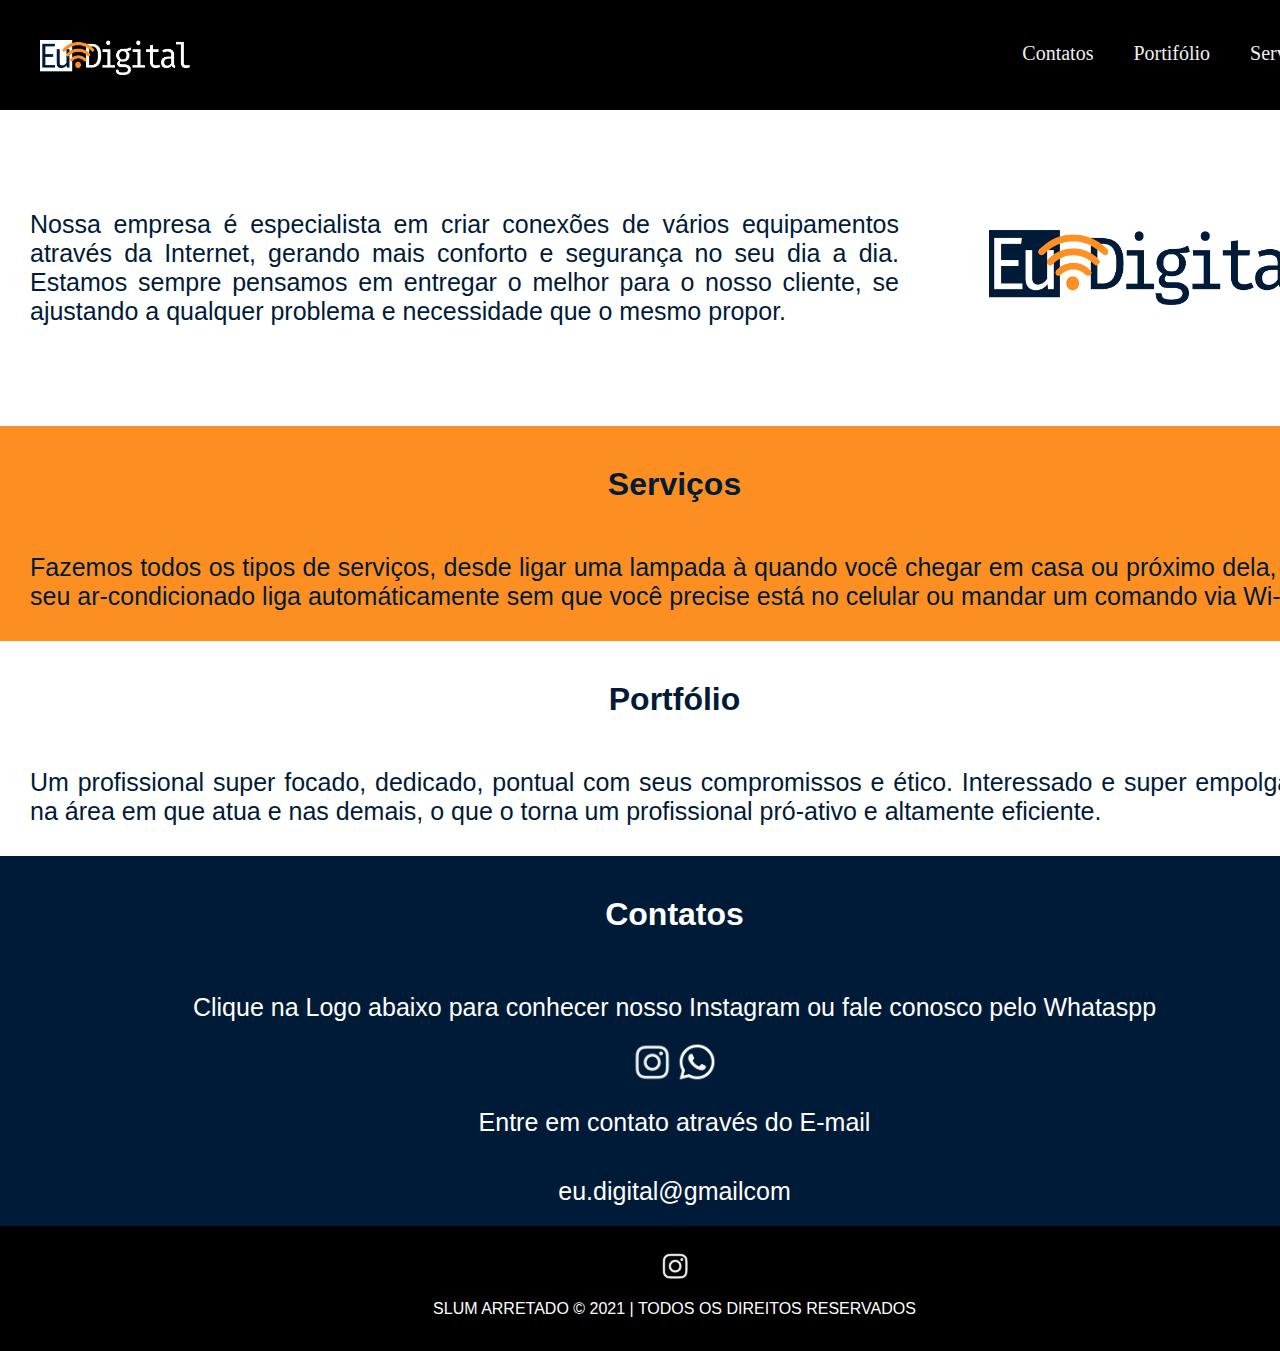
==== site/home.html @ d607861f "Initial commit" ====
<!DOCTYPE html>
<html lang="pt-br">
<head>
	<meta charset="utf-8">
	<title>Eu Digital</title>
	<meta name="viewport" content="width=device-width, initial-scale=1.0">
	<link rel="stylesheet" type="text/css" href="../css/style.css">
</head>
<body>
  <div class="container1">
    <header class="cbç">
        <div id="logo">
          <a href="home.html"><img src="../img/logo_b.png" width="150px" height="35px"></a>
        </div>
        
        <div id="menu">
          <a href="#serv">Serviços</a>
          <a href="#port">Portifólio</a>
          <a href="#ctts">Contatos</a>
        </div>
    </header>
    
    <div>
      <div id="principal">
        <img src="../img/logo.png" width="330px" height="75px">
        <p>Nossa empresa é especialista em criar conexões de vários equipamentos através da Internet, gerando mais conforto e segurança no seu dia a dia. Estamos sempre pensamos em entregar o melhor para o nosso cliente, se ajustando a qualquer problema e necessidade que o mesmo propor.</p>
      </div>
    </div>

    <div id="serv">
      <h1>Serviços</h1>
      <center><p>Fazemos todos os tipos de serviços, desde ligar uma lampada à quando você chegar em casa ou próximo dela, e o seu ar-condicionado liga automáticamente sem que você precise está no celular ou mandar um comando via Wi-Fi.</p></center>
    </div>

    <div id="port">
      <h1>Portfólio</h1>
      <center><p>Um profissional super focado, dedicado, pontual com seus compromissos e ético. Interessado e super empolgado na área em que atua e nas demais, o que o torna um profissional pró-ativo e altamente eficiente.</p></center>
    </div>

    <div id="ctts">
      <h1>Contatos</h1>
      <p>Clique na Logo abaixo para conhecer nosso Instagram ou fale conosco pelo Whataspp</p>
      <center><a href="https://www.instagram.com/eudigital.tec/"><img src="../img/social/insta.png" width="40px" height="40px"></a>
      <a href="https://api.whatsapp.com/send?1=pt_BR&phone=5581973418153"><img src="../img/social/whats.png" width="40px" height="40px"></a></center>
      <p>Entre em contato através do E-mail</p>
      <center><a href="mailto:eu.digital@gmailcom"><p>eu.digital@gmailcom</p></a></center>
    </div>

    <footer>
      <center>
      <div id="redes">
        <a href="https://www.instagram.com/eudigital.tec/"><img src="../img/social/insta.png" width="30px" height="30px"></a>
      </div>
      <div id="descricao">
        <a href="https://www.instagram.com/slumarretado/">SLUM ARRETADO</a> © 2021 | TODOS OS DIREITOS RESERVADOS
      </div>
      </center>
    </footer>
  </div>
</body>
</html>
---- css/style.css ----
/* Tags */

/* Deixa a rolagem mais suave */
html {
  scroll-behavior: smooth;
}

/* Cor do texto */
a {color: #ffffff;
	text-decoration: none;}

/* Cor, fonte e sombra do parágrafo */
p { color: #001b37;
	font-size: 25px;
  text-align: justify;}

/* Cor e sombra do Titulo h1 */
h1 {color: #001b37;
  padding: 40px;
	text-align: center;}

/* Toda a página tem o margin e padding 0 para deixar tudo 
junto e toda a fonte da página é Helvética ou Arial */
* { margin: 0;
	padding: 0;
	font-family: Helvetica, Arial;}

/* O cabeçalho vai ter o fundo azul escuro */
header {background: #000000;
		height: 90px;
		padding: 10px;}

/* O estilo do rodapé */
footer { background: #000000;
		min-height: 105px;
		clear: both; 
		text-align: center;
		padding: 10px;
		color: #ffffff;
		}

button {background:#001b37}
button p {color:#ffffff;
font-size: 20px;
margin: 10px;
}

/* IDs */

#ind { float: top;}

/* A logo vai está no canto esquedo */
#logo { float: left; 
  margin: 30px;}

/* O estilo do menu */
#menu a { text-decoration: none;
		color: #eef0f2; 
		font-family: Cambria; ;
		padding: 32px 20px;
		font-size: 20px;
    float: right;}

/* A cor que vai ter quando o mouse passar em cima */
#menu a:hover {
  transition-duration: 1s;
  color: #ffffff;
  color: #fd8f22;
}

/* Estilo da descrição do rodapé */
#descricao p {
  color: #001b37;
  font-family: Cambria; ;
  padding: 10px 0px 0px 0px;
  font-size: 15px;
  text-align: center;
}

/* Posição da foto da page home */
#principal img { float: right;
margin: 30px;
padding-top: 90px}

/* Posição do texto ao lado da imagem da page home */
#principal p { padding: 100px 450px 100px 30px}

/* Posição do texto ao lado da imagem da page home */
#serv p { padding: 10px 30px 30px 30px;}
#serv {background:#fd8f22}

/* Posição do texto ao lado da imagem da page home */
#port p { padding: 10px 30px 30px 30px;}
#port {background:#ffffff}

/* Posição do texto ao lado da imagem da page home */
#ctts p {padding: 20px 30px 20px 30px;
  text-align: center;
  color: #ffffff;}
#ctts {background:#001b37}
#ctts h1 {color: #ffffff}
#ctts a {font-size: 25px;}
/* Efeito de aproximação das logos do Insta */
img{
 max-width: 100%;
 align-items: center;
}
#redes {
 margin: 15px;
}
#redes img{
 -webkit-transition: all 0.7s ease;
 transition: all 0.7s ease;
}
#redes img:hover {
 -webkit-transform: scale(1.2);
 transform: scale(1.2);
}

/* Efeito de aproximação das logos do Insta */
#ctts img{
 -webkit-transition: all 0.7s ease;
 transition: all 0.7s ease;
}
#ctts img:hover {
 -webkit-transform: scale(1.2);
 transform: scale(1.2);
}

/* Classes */
.container { width: 1366px;
		margin: auto; }

.container1 { width: 1349px;
		margin: auto; }
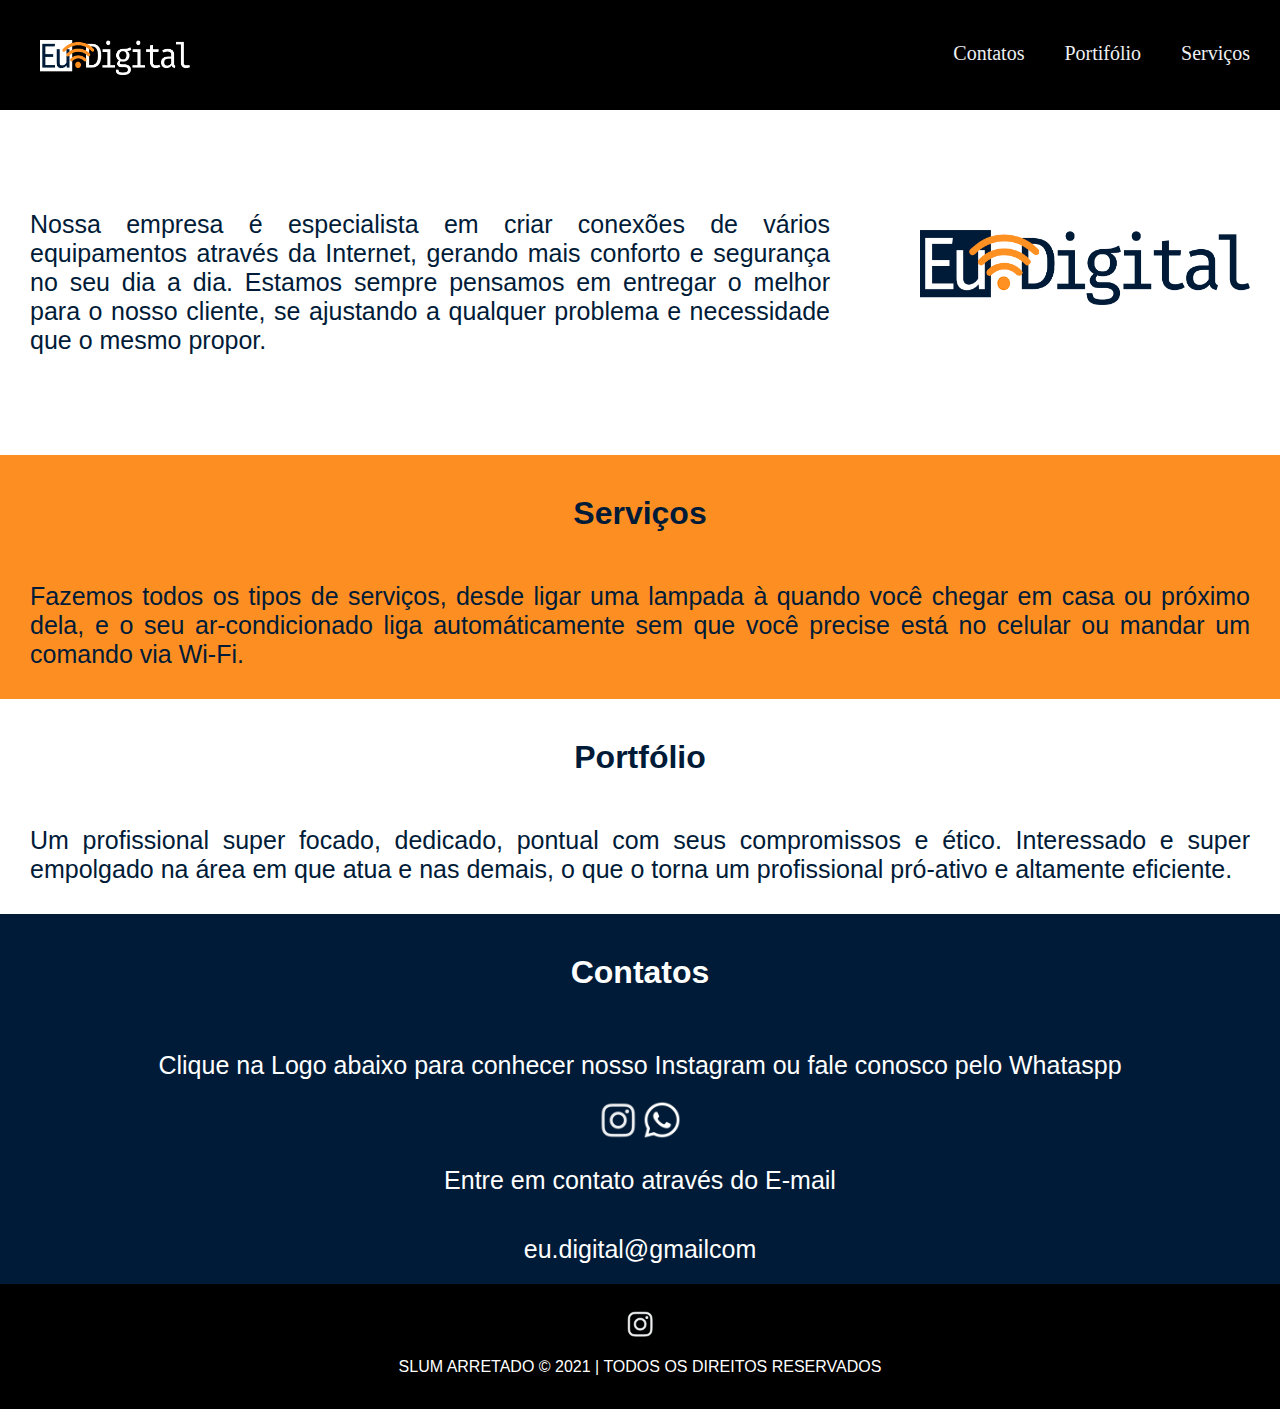
==== commit 7eeaa5ca: "sa" ====
--- a/site/home.html
+++ b/site/home.html
@@ -7,7 +7,7 @@
 	<link rel="stylesheet" type="text/css" href="../css/style.css">
 </head>
 <body>
-  <div class="container1">
+  <div class="container12">
     <header class="cbç">
         <div id="logo">
           <a href="home.html"><img src="../img/logo_b.png" width="150px" height="35px"></a>
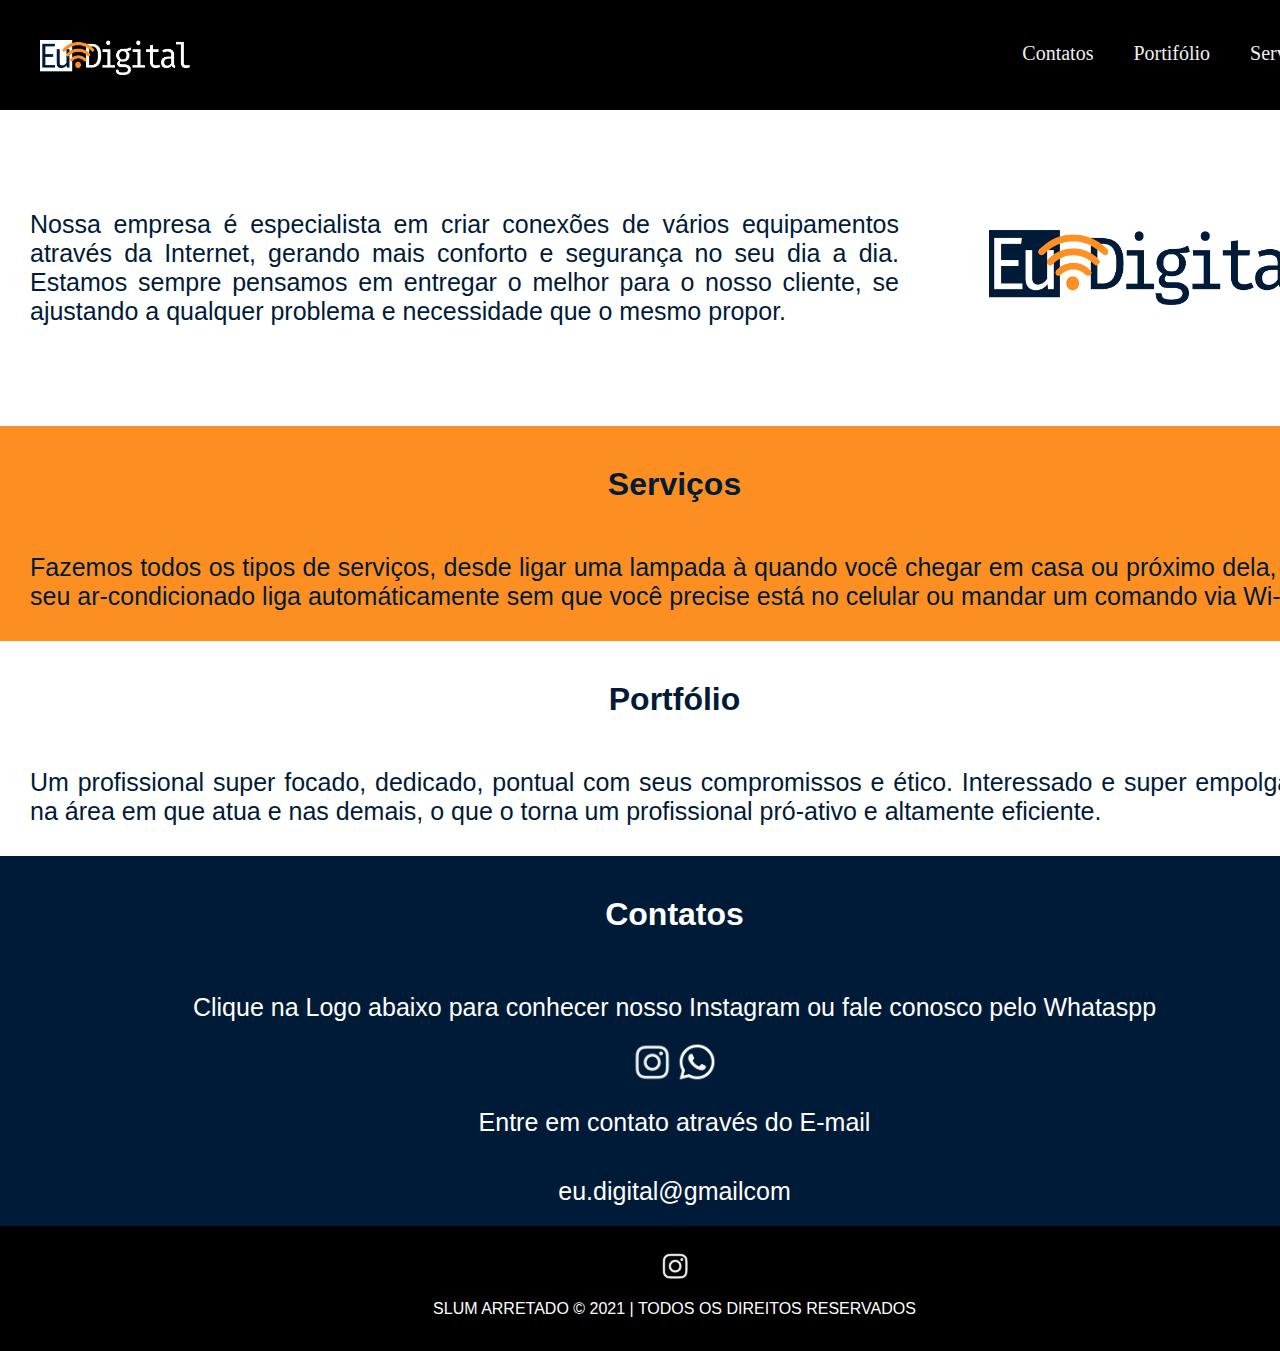
==== commit 9f71b4ec: "Atualização: Site finalizado." ====
--- a/site/home.html
+++ b/site/home.html
@@ -7,7 +7,7 @@
 	<link rel="stylesheet" type="text/css" href="../css/style.css">
 </head>
 <body>
-  <div class="container12">
+  <div class="container1">
     <header class="cbç">
         <div id="logo">
           <a href="home.html"><img src="../img/logo_b.png" width="150px" height="35px"></a>
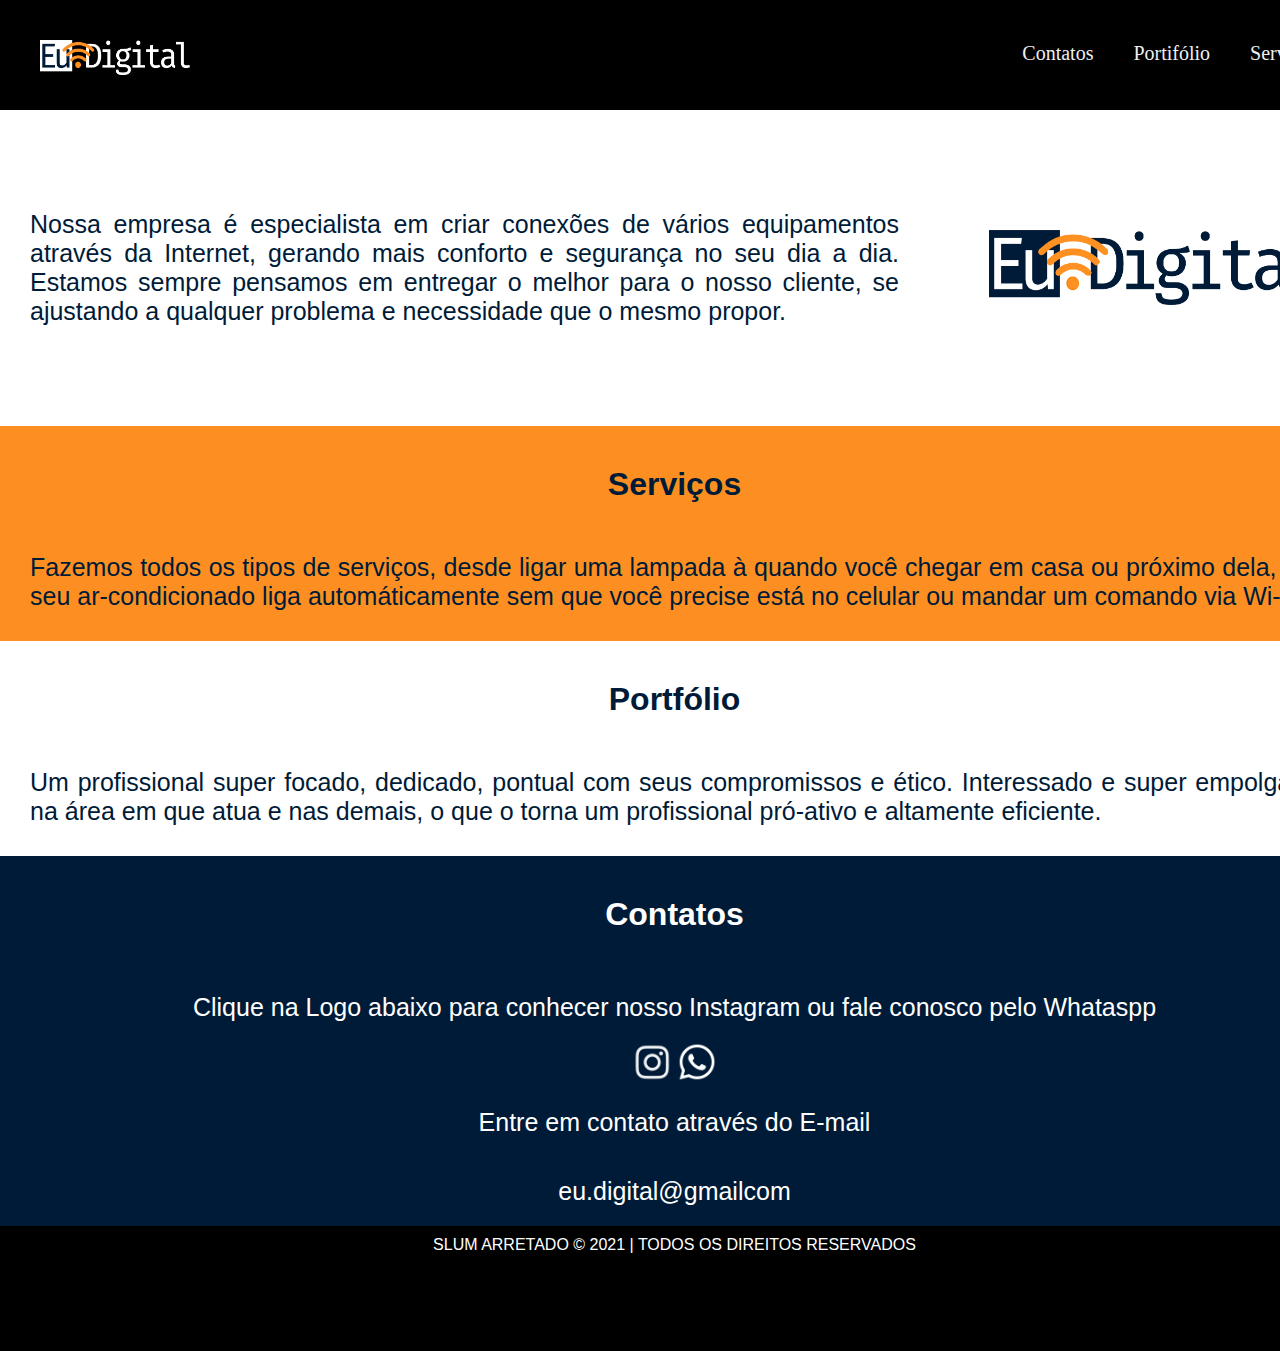
==== commit e00df86f: "Update home.html" ====
--- a/site/home.html
+++ b/site/home.html
@@ -48,9 +48,6 @@
 
     <footer>
       <center>
-      <div id="redes">
-        <a href="https://www.instagram.com/eudigital.tec/"><img src="../img/social/insta.png" width="30px" height="30px"></a>
-      </div>
       <div id="descricao">
         <a href="https://www.instagram.com/slumarretado/">SLUM ARRETADO</a> © 2021 | TODOS OS DIREITOS RESERVADOS
       </div>
